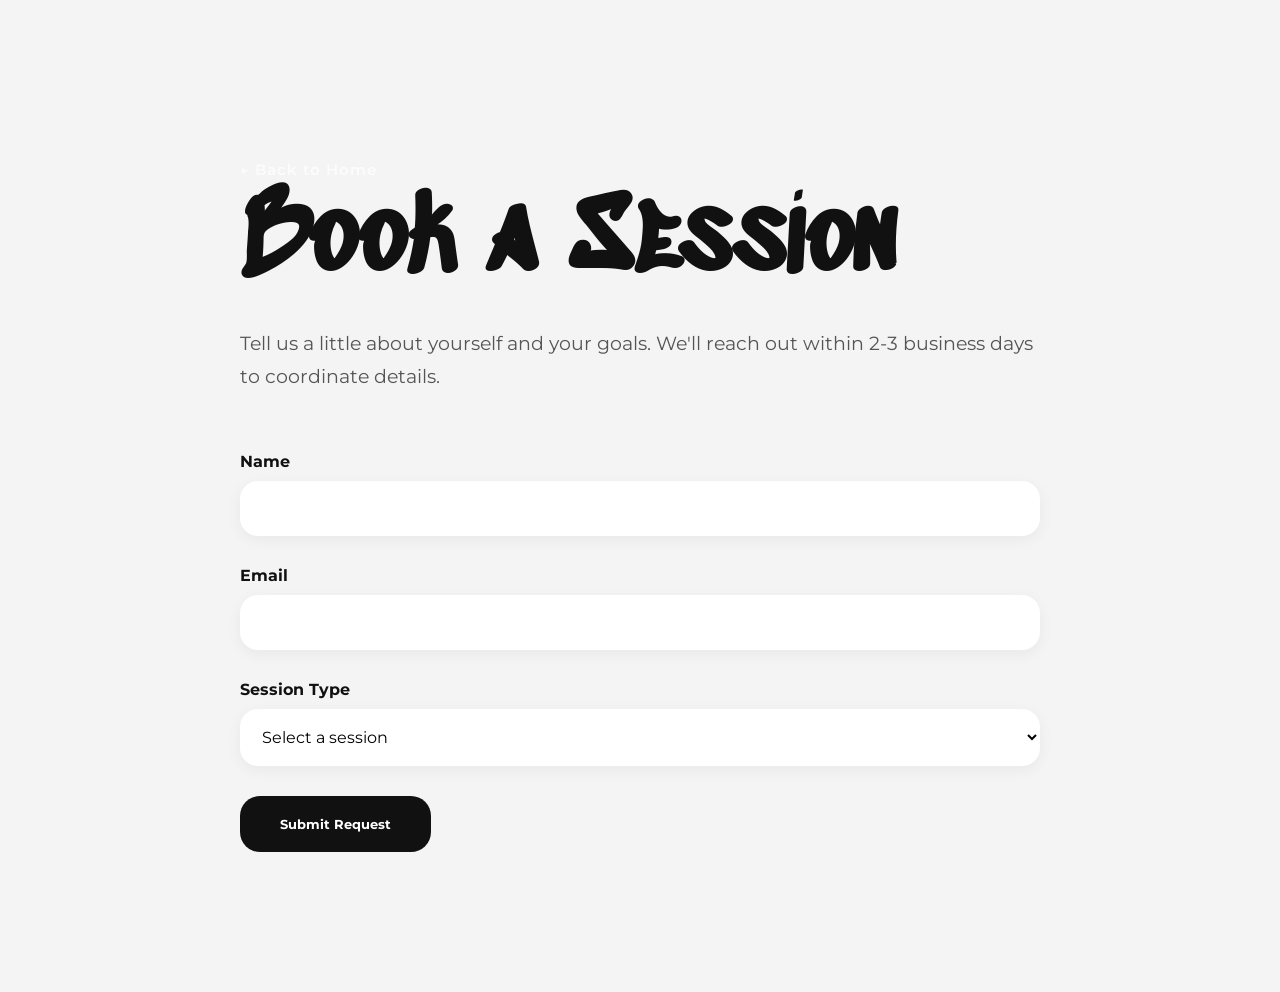
==== booking-form.html @ 1b572d93 "Bookings and Thanks" ====
<!DOCTYPE html>
<html lang="en">

<head>
  <meta charset="UTF-8">
  <meta name="viewport" content="width=device-width, initial-scale=1.0">

  <title>Bookings</title>

  <link rel="preconnect" href="https://fonts.googleapis.com">
    <link rel="preconnect" href="https://fonts.gstatic.com" crossorigin>

    <link href="https://fonts.googleapis.com/css2?family=Montserrat:wght@400;700;900&display=swap" rel="stylesheet">

    <link href="https://fonts.googleapis.com/css2?family=Sedgwick+Ave+Display&display=swap" rel="stylesheet">

    <link rel="preconnect" href="https://fonts.googleapis.com">
    <link rel="preconnect" href="https://fonts.gstatic.com" crossorigin>

  <link rel="stylesheet" href="css/style.css">
</head>
<body>
    <section class="booking-page">

        <div class="booking-container">

            <a href="index.html" class="back-home">
                ← Back to Home
            </a>

            <h1>Book a Session</h1>

            <p class="booking-intro">
                Tell us a little about yourself and your goals. We'll reach out within 2-3 business days to coordinate details.
            </p>

            <form
                action="https://formspree.io/f/xrewznol"
                method="POST"
                class="booking-form">

                <input
                    type="hidden"
                    name="_subject"
                    value="New Crux Coaching Booking Request"
                >

                <div class="form-group">
                    <label for="name">Name</label>
                    <input
                        type="text"
                        id="name"
                        name="name"
                        required
                    >
                </div>

                <div class="form-group">
                    <label for="email">Email</label>
                    <input
                        type="email"
                        id="email"
                        name="email"
                        required
                    >
                </div>

                <div class="form-group">
                    <label for="session-type">Session Type</label>

                    <select
                        id="session-type"
                        name="session-type"
                        required
                    >
                        <option value="">Select a session</option>
                        <option value="send-session">Send Session</option>
                        <option value="video-review">Video Review</option>
                        <option value="training-plan">Training Plan</option>
                    </select>
                </div>

                <div id="send-session-fields">

                    <div class="form-group">
                        <label for="project">Current Project</label>

                        <input
                            type="text"
                            id="project"
                            name="project"
                        >
                    </div>

                    <div class="form-group">
                        <label for="location">Preferred Location</label>

                        <input
                            type="text"
                            id="location"
                            name="location"
                        >
                    </div>

                    <div class="form-group">

                        <label for="climbers">
                            How Many Climbers?
                        </label>

                        <select
                            id="climbers"
                            name="climbers"
                        >
                            <option value="">
                                Select
                            </option>

                            <option value="1">
                                Solo
                            </option>

                            <option value="2">
                                Pair
                            </option>

                            <option value="3">
                                Group (3)
                            </option>

                            <option value="4">
                                Group (4)
                            </option>

                        </select>

                    </div>

                    <div class="availability-section">

                        <label class="availability-label">
                            Preferred Dates
                        </label>

                        <div class="availability-grid">

                            <div class="form-group">

                                <label for="date1">
                                    Preferred Date 1 *
                                </label>

                                <input
                                    type="date"
                                    id="date1"
                                    name="date1"
                                >

                            </div>

                            <div class="form-group">

                                <label for="date2">
                                    Preferred Date 2
                                </label>

                                <input
                                    type="date"
                                    id="date2"
                                    name="date2"
                                >

                            </div>

                            <div class="form-group">

                                <label for="date3">
                                    Preferred Date 3
                                </label>

                                <input
                                    type="date"
                                    id="date3"
                                    name="date3"
                                >

                            </div>

                        </div>

                        <div class="form-group">

                            <label for="time-pref">
                                Preferred Time
                            </label>

                            <select
                                id="time-pref"
                                name="time-pref"
                            >

                                <option value="">
                                    Select
                                </option>

                                <option value="morning">
                                    Morning
                                </option>

                                <option value="afternoon">
                                    Afternoon
                                </option>

                                <option value="evening">
                                    Evening
                                </option>

                                <option value="flexible">
                                    Flexible
                                </option>

                            </select>

                        </div>

                    </div>

                </div>

                <div id="training-fields">

                    <div class="form-group">

                        <label for="weakness">
                            Specific Area of Weakness? (not required)
                        </label>

                        <input
                            type="text"
                            id="weakness"
                            name="weakness"
                            placeholder="Finger strength, route reading, outdoor confidence, etc."
                        >

                    </div>

                    <div class="form-group">

                        <label for="climbing-style">
                            Primary Type of Climbing
                        </label>

                        <select
                            id="climbing-style"
                            name="climbing-style"
                        >

                            <option value="">
                                Select
                            </option>

                            <option value="sport">
                                Sport
                            </option>

                            <option value="trad">
                                Trad
                            </option>

                            <option value="boulder">
                                Boulder
                            </option>

                        </select>

                    </div>

                </div>

                <div id="grade-field">

                    <div class="form-group">

                        <label for="grade">
                            Current Projecting Grade
                        </label>

                        <input
                            type="text"
                            id="grade"
                            name="grade"
                            placeholder="5.11d, V6, 5.10+"
                        >

                    </div>

                </div>

                <div id="video-field">
                    <div class="form-group">

                        <label for="video-link">
                            Video Link
                        </label>

                        <input
                            type="url"
                            id="video-link"
                            name="video-link"
                            placeholder="Google Drive, Dropbox, YouTube, Vimeo, etc."
                        >

                    </div>
                </div>

                <div id="notes-field">

                    <div class="form-group">

                        <label for="notes">
                            Additional Notes
                        </label>

                        <textarea
                            id="notes"
                            name="notes"
                            rows="5"
                        ></textarea>

                    </div>

                </div>

                <button
                    type="submit"
                    href="thanks.html"
                    class="submit-button"
                >
                    Submit Request
                </button>

            </form>

        </div>
    </section>

    <script>

        const sessionType =
            document.getElementById("session-type");

        const climbers =
            document.getElementById("climbers");

        const sendFields =
            document.getElementById("send-session-fields");

        const project =
            document.getElementById("project");

        const locationField =
            document.getElementById("location");

        const date1 =
            document.getElementById("date1");

        const date2 =
            document.getElementById("date2");

        const date3 =
            document.getElementById("date3");

        const timePref =
            document.getElementById("time-pref");

        const notesField =
            document.getElementById("notes-field");

        const trainingFields =
            document.getElementById("training-fields");

        const climbingStyle =
            document.getElementById("climbing-style");

        const gradeField =
            document.getElementById("grade-field");

        const grade =
            document.getElementById("grade");

        const weakness =
            document.getElementById("weakness");

        const videoField =
            document.getElementById("video-field");

        const videoLink =
            document.getElementById("video-link");

        sessionType.addEventListener("change", () => {

            sendFields.style.display = "none";
            trainingFields.style.display = "none";
            gradeField.style.display = "none";
            notesField.style.display = "none";

            project.required = false;
            locationField.required = false;
            climbers.required = false;
            date1.required = false;
            date2.required = false;
            date3.required = false;
            timePref.required = false;

            weakness.required = false;
            climbingStyle.required = false;
            grade.required = false;

            if(sessionType.value === "send-session"){

                sendFields.style.display = "flex";

                project.required = true;
                locationField.required = true;
                climbers.required = true;
                date1.required = true;
                timePref.required = true;
            }

            if(sessionType.value === "training-plan"){

                trainingFields.style.display = "flex";

                climbingStyle.required = true;
            }

            if(sessionType.value === "video-review"){

                videoField.style.display = "flex";

                videoLink.required = true;
            }

        });

        climbingStyle.addEventListener("change", () => {

            if(climbingStyle.value !== ""){

                gradeField.style.display = "flex";

                grade.required = true;

            } else {

                gradeField.style.display = "none";

                grade.required = false;
            }

        });

        grade.addEventListener("input", () => {

            if(grade.value.trim() !== ""){

                notesField.style.display = "flex";

            } else {

                notesField.style.display = "none";
            }

        });

        timePref.addEventListener("change", () => {

            if(timePref.value !== ""){

                notesField.style.display = "flex";

            }

            else{

                notesField.style.display = "none";

            }

        });

        sessionType.addEventListener("change", () => {

            console.log(sessionType.value);

        });

    </script>
</body>
</html>
---- css/style.css ----
* {
  margin: 0;
  padding: 0;
  box-sizing: border-box;
}

html{
    scroll-behavior:smooth;
}

:root{
  --bg-light: #d8dde3;
  --text-dark: #111;
  --text-light: #f7f0ff;

  --section-padding: 100px;
  --card-radius: 24px;
}

/* =========================
   HERO SECTION
========================= */

body {
  background: var(--bg-light);
  color: #1f1f1f;
  font-family: 'Montserrat', sans-serif;
}

nav{
    position:absolute;
    top:0;
    left:0;
    width:100%;

    display:flex;
    justify-content:space-between;
    align-items:center;

    padding:25px 45px;

    z-index:10;
}

@media (max-width:480px){

    nav{
        flex-direction:column;
        gap:10px;
    }

}

.logo{
    color:white;
    font-family:'Montserrat', sans-serif;
    font-size:1rem;
}

.nav-button{
    color:white;
    text-decoration:none;

    font-family:'Montserrat', sans-serif;
    font-size:1rem;
}

.hero {
  height: calc(100vh - 0px);

  background-image: url("../images/hero.jpg");
  background-size: cover;
  background-position: center;

  display: flex;
  justify-content: center;
  align-items: center;

  position: relative;
}

.hero::before {
  content: "";

  position: absolute;
  inset: 0;

  background: rgba(0,0,0,0.15);
}

.hero-overlay {
  max-width: 1200px;

  margin: auto;

  position: relative;

  z-index: 2;

  text-align: center;
  
  color: #E7F0FF;
}

.hero-overlay h1{
    font-family:'Sedgwick Ave Display', cursive;

    font-size:clamp(3rem, 8vw, 8rem);

    font-weight:600;

    letter-spacing:0.08em;

    line-height:1;

    margin-bottom:20px;

    text-transform:uppercase;
}

.hero-overlay p{
    font-family:'Montserrat', sans-serif;

    font-size:clamp(.85rem,1.5vw,1.1rem);

    font-weight:700;

    letter-spacing:3px;

    text-transform:uppercase;

    margin-bottom:clamp(40px, 8vh, 120px);
}

.hero-button{

    display:inline-block;

    padding:17px 34px;

    background:#e9edf7;

    color:#111;

    text-decoration:none;

    border-radius:30px;

    font-family:'Montserrat', sans-serif;

    font-weight:700;

    font-size:clamp(1rem, 2vw, 2rem);

    letter-spacing:clamp(2px, 0.8vw, 12px);

    text-transform:uppercase;

    border:3px solid rgba(0,0,0,.35);

    transition:.3s;

    box-shadow: 0 8px 25px rgba(0,0,0,.25);
}

.hero-button:hover{
    transform:scale(1.02);

    box-shadow: 0 12px 30px rgba(0,0,0,.3);

    background:#86744D;

    color:#E7F0FF;
}

/* ==========================
   PROOF SECTION
========================== */

.proof{
    background:
    linear-gradient(
        to bottom,
        transparent 10%,
        white 90%
    ),
    url("../images/victory.jpg");

    background-size: cover;

    background-position: center;

    height:50vh;

    padding:150px 40px;

    text-align:center;
}

.proof-content{

    max-width:100%;

    text-align:left;
}

.proof h2{

    font-family:'Montserrat', sans-serif;

    font-size:clamp(5rem, 14vw, 10rem);

    font-weight:900;

    line-height:1;

    color:#305e98;

    margin-bottom:0px;
}

.proof p{

    font-family:'Montserrat', sans-serif;

    font-size:clamp(1.2rem, 2vw, 2rem);

    font-weight:800;

    letter-spacing:3px;

    text-transform:uppercase;

    color:#111;

    margin-bottom:15px;
}

.proof span{

    display:block;

    font-family:'Montserrat', sans-serif;

    font-size:clamp(1rem, 1.5vw, 1.2rem);

    letter-spacing:4px;

    margin-bottom:10px;

    text-transform:uppercase;

    color:#666;
}

/* =========================
   COACHES SECTION
========================= */

.coaches,
.sessions{
    overflow:hidden;
}

.coaches{
    color: #E7F0FF;

    background: 
        linear-gradient(
        to bottom,
        white 0%,
        black 100%
    );

    padding:120px 8%;
}

.coaches-header{
    text-align:center;

    max-width:900px;

    margin:0 auto 100px;
}

.coaches-header h2{
    font-family:'Montserrat', cursive;

    font-size:clamp(3rem, 6vw, 5rem);

    color:#111;

    margin-bottom:20px;
}

.coaches-header p{
    font-family:'Montserrat', sans-serif;

    font-size:clamp(1rem, 2.5vw, 1.4rem);

    line-height:1.6;

    max-width:700px;

    margin:0 auto;
   
    color:#444;
}

.coach-grid{
    display:grid;
    grid-template-columns:1fr 1fr;
    gap:80px;
}

.coach-card{
    position:relative;

    overflow:hidden;

    border-radius:24px;

    aspect-ratio: 4 / 5;
    min-height:500px;
    
    box-shadow:
    0 10px 30px rgba(0,0,0,.12);

    max-height:900px;
}

.coach-card:hover img{
    transform: scale(1.06);
}

.coach-card img{
    width:100%;

    height:100%;

    object-fit:cover;

    display:block;

    transition: transform .6s ease;
}

@media (max-width: 1200px){
    .coach-grid{
        grid-template-columns:1fr;
    }
    .coach-card{

        aspect-ratio:16/9;

        min-height:450px;
    }
}


.coach-overlay{
    position:absolute;

    inset:0;

    transition: background .4s ease;

    display:flex;

    flex-direction:column;

    justify-content:left;

    padding:50px;

    color:white;

    background:
    linear-gradient(
        135deg,
        rgba(0,0,0,.75) 0%,
        rgba(0,0,0,.45) 35%,
        rgba(0,0,0,0) 70%
    );
}

@media (max-width:600px){

    .coach-overlay{

        background:
        linear-gradient(
            180deg,
            rgba(0,0,0,.75),
            rgba(0,0,0,.45)
        );
    }

}

.coach-overlay h3{
    font-family:'Sedgwick Ave Display', cursive;

    font-size:clamp(2rem,4vw,4rem);

    margin-bottom:15px;

    line-height:.95;
}

.coach-line{
    width:100px;

    height:2px;

    background:white;

    margin-bottom:20px;
}

.coach-overlay h4{
    font-family:'Montserrat', sans-serif;

    font-size:1.1rem;

    font-weight:700;

    margin-bottom:20px;
}

.coach-overlay p{
    font-family:'Montserrat', sans-serif;

    font-size:1.05rem;

    line-height:1.8;

    max-width:220px;

    margin-bottom:30px;
}

.coach-button{
    display:inline-block;

    width:max-content;

    padding:14px 28px;

    background:#e9edf7;

    color:#111;

    text-decoration:none;

    border-radius:16px;

    font-weight:700;

    transition:
        transform .3s ease,
        background .3s ease;
}

.coach-button:hover{

    transform:scale(1.02);

    background:#86744D;

    color:#E7F0FF;
}

.coach-card:hover img{
    transform: scale(1.06);
}

/* =========================
   SESSIONS SECTION
========================= */

.sessions {
  min-height:100vh;

  padding:120px 8%;

  background:linear-gradient(
    to bottom,
    transparent 85%,
    black 100%
  ),
  url("../images/night-flatiron.jpg");

  background-size: cover;

  background-position: center;

  display: flex;

  justify-content: center;

  align-items: center;

  position: relative;
}

.sessions-content{
    max-width:1400px;

    width:100%;

    margin:0 auto;

    display:grid;

    grid-template-columns:1fr 1fr;

    gap:60px;

    align-items:start;
}

@media (max-width:1200px){

    .sessions-content{
        grid-template-columns:1fr;
    }

    .sessions-right{
        display:none;
    }

}

/* LEFT SIDE */

.sessions-header {

    margin-bottom:60px;
}

.sessions-header h2 {

    font-family:'Montserrat', cursive;

    font-size:clamp(3rem, 6vw, 5rem);

    color:#E7F0FF;

    margin-bottom:10px;
}

.sessions-line {

    width:50px;

    height:2px;

    background:#E7F0FF;

    margin-bottom:20px;
}

.sessions-header p {

    font-family:'Montserrat', sans-serif;

    font-size:1.4rem;

    color:#bdbdbd;

    max-width:350px;

    line-height:1.5;
}

/* SESSION CARDS */

.session-card {
    transition: .3s ease;

    position:relative;

    overflow:hidden;

    border-radius:20px;

    min-height:250px;

    display:flex;

    justify-content:space-between;

    align-items:center;

    padding:50px;

    margin-bottom:16px;

    color:white;

    background-size:cover;

    background-position:center;

    align-items: flex-end;

    max-height:350px;
}

.session-card:hover{
    transform:translateX(8px);
}

.session-card::before {

    content:"";

    position:absolute;

    inset:0;

    background:rgba(0,0,0,.65);
}

.session-text,
.session-btn {
    margin-bottom:10px;

    position:relative;

    z-index:2;
}

.session-icon {

    font-size:2rem;

    margin-bottom:10px;
}

.session-card h3 {

    font-family:'Sedgwick Ave Display', cursive;

    font-size:clamp(1.8rem,3vw,2.8rem);

    margin-bottom:10px;
}

.session-card p {

    font-family:'Montserrat', sans-serif;

    max-width:400px;

    line-height:1.5;

    color:#e0e0e0;
}

.session-btn {

    background:#E7F0FF;

    color:#111;

    padding:14px 28px;

    border-radius:30px;

    text-decoration:none;

    font-family:'Montserrat', sans-serif;

    font-weight:700;

    white-space:nowrap;
}

.session-btn:hover{
    transform:scale(1.02);

    background:#86744D;

    color:#E7F0FF;
}

/* =========================
   FOOTER
========================= */

.footer{

    background:#000;

    color:#E7F0FF;

    padding:100px 40px 30px;

    text-align:center;
}

.footer-content{

    max-width:900px;

    margin:0 auto;
}

.footer h2{

    font-family:'Sedgwick Ave Display', cursive;

    font-size: clamp(2rem, 4vw, 3rem);

    margin-bottom:15px;

    letter-spacing:3px;
}

.footer p{

    font-family:'Montserrat', sans-serif;

    font-size:1.2rem;

    margin-bottom:40px;

    color:rgba(231,240,255,.75);
}

.footer-button{

    display:inline-block;

    padding:16px 34px;

    background:#E7F0FF;

    color:#111;

    text-decoration:none;

    border-radius:30px;

    font-family:'Montserrat', sans-serif;

    font-weight:700;

    letter-spacing:2px;

    text-transform:uppercase;

    transition:.3s;

    margin-bottom:50px;
}

.footer-button:hover{

    background:#86744D;

    color:#E7F0FF;

    transform:scale(1.03);
}

.footer-links{

    display:flex;

    justify-content:center;

    gap:30px;

    margin-bottom:40px;
}

.footer-links a{

    color:#E7F0FF;

    text-decoration:none;

    font-family:'Montserrat', sans-serif;

    transition:.3s;
}

.footer-links a:hover{

    color:#86744D;
}

.footer-top{

    max-width:1400px;

    margin:0 auto;

    display:flex;

    justify-content:space-between;

    align-items:flex-start;

    gap:80px;
}

.footer-brand{

    text-align:left;
}

.footer-actions{

    display:flex;

    flex-direction:column;

    align-items:flex-end;

    gap:30px;
}

.footer-bottom{

    font-family:'Montserrat', sans-serif;

    font-size:.9rem;

    color:rgba(231,240,255,.5);

    border-top:1px solid rgba(231,240,255,.15);

    padding-top:25px;
}

/* =========================
   Send Sesh Page 
========================= */

.send-hero{
    height:100vh;

    background-image:
        linear-gradient(
            rgba(0,0,0,.45),
            rgba(0,0,0,.45)
        ),
        url("../images/send-hero.jpg");

    background-size:cover;

    background-position:center;

    display:flex;

    align-items:center;
}

.send-hero-overlay{
    max-width:650px;

    padding-left:8%;
}

.send-hero h1{
    font-family:'Sedgwick Ave Display', cursive;

    font-size:clamp(4rem,8vw,8rem);

    color:white;

    margin-bottom:20px;
}

.send-hero p{
    color:white;

    font-size:1.3rem;

    line-height:1.6;

    margin-bottom:35px;

    max-width:500px;
}

.how-we-send{
    background:#f4f4f4;

    padding:120px 8%;
}

.process-grid{
    display:grid;

    grid-template-columns:repeat(3,1fr);

    gap:40px;

    margin-top:60px;
}

.process-card{
    background:white;

    padding:40px;

    border-radius:24px;
}

.send-cta{
    background:#111;

    color:white;

    text-align:center;

    padding:140px 8%;
}

.send-cta h2{
    font-family:'Sedgwick Ave Display', cursive;

    font-size:5rem;

    margin-bottom:20px;
}

.scroll-button{

    display:inline-flex;

    flex-direction:column;

    align-items:center;

    gap:10px;

    margin-top:40px;

    padding:18px 28px;

    border:2px solid rgba(255,255,255,.7);

    border-radius:20px;

    color:white;

    text-decoration:none;

    backdrop-filter:blur(4px);

    transition:.3s ease;
}

.scroll-button span{

    font-family:'Montserrat', sans-serif;

    font-size:.9rem;

    font-weight:700;

    letter-spacing:3px;

    text-transform:uppercase;
}

.scroll-icon{

    font-size:2rem;
}

.scroll-button:hover{

    transform:translateY(4px);

    background:rgba(255,255,255,.1);
}

.pricing{
    background:white;

    padding:120px 8%;

    text-align:center;
}

.pricing h2{
    font-family:'Sedgwick Ave Display', cursive;

    font-size:clamp(3rem,6vw,5rem);

    color:#111;

    margin-bottom:60px;
}

.pricing-grid{
    display:grid;

    grid-template-columns:repeat(3,1fr);

    gap:40px;

    max-width:1000px;

    margin:0 auto;
}

.pricing-card{
    background:#f7f7f7;

    padding:60px 40px;

    border-radius:24px;

    box-shadow:
        0 10px 30px rgba(0,0,0,.08);

    transition:.3s ease;
}

.pricing-card:hover{
    transform:translateY(-6px);
}

.pricing-card h3{
    font-family:'Montserrat', sans-serif;

    font-size:1.8rem;

    margin-bottom:20px;

    color:#111;
}

.pricing-card span{
    display:block;

    font-size:3.5rem;

    font-weight:800;

    color:#86744D;

    margin-bottom:20px;
}

.pricing-card p{
    color:#555;

    font-size:1.1rem;
}

.back-home{
    display:block;

    margin: 20px auto 0;

    color:white;

    text-decoration:none;

    font-family:'Montserrat', sans-serif;

    font-size:.95rem;

    font-weight:600;

    letter-spacing:1px;

    opacity:.8;

    transition:.25s ease;
}

.back-home:hover{

    opacity:1;

    transform:translateX(-4px);
}

/* =========================
   Training Regime Page
========================= */

.training-hero{
    height:100vh;

    background-image:
        linear-gradient(
            135deg,
            transparent 40%,
            black 90%
        ),
        url("../images/hangboard.jpg");

    background-size:cover;

    background-position:center;

    display:flex;

    align-items:center;
}

.training-hero-overlay{
    max-width:650px;

    padding-left:8%;
}

.training-hero h1{
    font-family:'Sedgwick Ave Display', cursive;

    font-size:clamp(4rem,8vw,8rem);

    color:white;

    margin-bottom:20px;
}

.training-hero p{
    color:white;

    font-size:1.3rem;

    line-height:1.6;

    margin-bottom:35px;

    max-width:500px;
}

/* =========================
   Video Review Page
========================= */

.video-hero{
    height:100vh;

    background-image:
        linear-gradient(
            135deg,
            transparent 40%,
            black 90%
        ),
        url("../images/video-review.jpg");

    background-size:cover;

    background-position:center;

    display:flex;

    align-items:center;
}

.video-hero-overlay{
    max-width:650px;

    padding-left:8%;
}

.video-hero h1{
    font-family:'Sedgwick Ave Display', cursive;

    font-size:clamp(4rem,8vw,8rem);

    color:white;

    margin-bottom:20px;
}

.video-hero p{
    color:white;

    font-size:1.3rem;

    line-height:1.6;

    margin-bottom:35px;

    max-width:500px;
}

/* =========================
   Booking Form Page
========================= */

.booking-page{

    min-height:100vh;

    background:#f4f4f4;

    padding:140px 8%;
}

.booking-container{

    max-width:800px;

    margin:0 auto;
}

.booking-container h1{

    font-family:'Sedgwick Ave Display', cursive;

    font-size:clamp(4rem,8vw,7rem);

    color:#111;

    margin-bottom:20px;
}

.booking-intro{

    font-family:'Montserrat', sans-serif;

    font-size:1.2rem;

    color:#555;

    line-height:1.7;

    margin-bottom:60px;
}
.booking-form{

    display:flex;

    flex-direction:column;

    gap:30px;
}

.form-group{

    display:flex;

    flex-direction:column;

    gap:10px;
}

.form-group label{

    font-family:'Montserrat', sans-serif;

    font-weight:700;

    color:#111;
}

.form-group input,
.form-group select,
.form-group textarea{

    width:100%;

    padding:18px;

    border:none;

    border-radius:18px;

    background:white;

    font-family:'Montserrat', sans-serif;

    font-size:1rem;

    box-shadow:
        0 4px 15px rgba(0,0,0,.05);
}

.form-group textarea{

    resize:vertical;
}

.submit-button{

    align-self:flex-start;

    padding:20px 40px;

    border:none;

    border-radius:20px;

    background:#111;

    color:white;

    font-family:'Montserrat', sans-serif;

    font-weight:700;

    cursor:pointer;

    transition:.3s ease;
}

.submit-button:hover{

    background:#86744D;

    transform:translateY(-2px);
}

/* =========================
   What's Next Page
========================= */

.next-steps{

    margin-top:100px;
}

.next-steps h2{

    font-family:'Sedgwick Ave Display', cursive;

    font-size:3rem;

    margin-bottom:40px;
}

.steps-grid{

    display:grid;

    grid-template-columns:repeat(4,1fr);

    gap:20px;
}

.step{

    background:white;

    padding:30px;

    border-radius:20px;

    text-align:center;

    box-shadow:
        0 8px 20px rgba(0,0,0,.05);
}

.step span{

    display:block;

    font-size:2rem;

    font-weight:800;

    color:#86744D;

    margin-bottom:15px;
}

#send-session-fields{

    display:none;
}

#notes-field{

    display:none;
}

button:disabled{

    opacity:.5;

    cursor:not-allowed;
}

#notes-field{

    display:none;

    animation:fadeIn .3s ease;
}

@keyframes fadeIn{

    from{

        opacity:0;

        transform:translateY(10px);
    }

    to{

        opacity:1;

        transform:translateY(0);
    }

}

#send-session-fields,
#training-fields{
    display:none;

    flex-direction:column;

    gap:24px;

    margin-top:24px;
}

#training-fields,
#grade-field,
#video-field,
#notes-field{
    display:none;
}

.availability-section{

    display:flex;

    flex-direction:column;

    gap:20px;
}

.availability-grid{

    display:grid;

    grid-template-columns:repeat(3,1fr);

    gap:20px;
}

.availability-label{

    font-weight:700;

    margin-bottom:5px;
}

@media (max-width:768px){

    .availability-grid{

        grid-template-columns:1fr;
    }

}

/* =========================
   THANK YOU PAGE
========================= */

.thanks-page{

    min-height:100vh;

    background:
    linear-gradient(
        180deg,
        #f4f4f4 0%,
        #ffffff 100%
    );

    display:flex;

    justify-content:center;

    align-items:center;

    padding:60px 8%;
}

.thanks-container{

    max-width:700px;

    text-align:center;
}

.thanks-check{

    width:100px;

    height:100px;

    margin:0 auto 40px;

    border-radius:50%;

    background:#86744D;

    color:white;

    font-size:3rem;

    font-weight:700;

    display:flex;

    justify-content:center;

    align-items:center;
}

.thanks-container h1{

    font-family:'Sedgwick Ave Display', cursive;

    font-size:clamp(4rem,8vw,7rem);

    color:#111;

    margin-bottom:30px;
}

.thanks-container p{

    font-family:'Montserrat', sans-serif;

    font-size:1.2rem;

    line-height:1.8;

    color:#555;

    max-width:550px;

    margin:0 auto 50px;
}

.thanks-button{

    display:inline-block;

    padding:20px 40px;

    background:#111;

    color:white;

    text-decoration:none;

    border-radius:20px;

    font-family:'Montserrat', sans-serif;

    font-weight:700;

    transition:.3s ease;
}

.thanks-button:hover{

    background:#86744D;

    transform:translateY(-2px);
}




/* CARD IMAGES */

.video-review {

    background-image:url("../images/video-review.jpg");
}

.day-wall {

    background-image:url("../images/send-sesh.jpg");
}

.training {

    background-image:url("../images/training.jpg");
}




/* =========================
   LAPTOPS
========================= */
@media (max-width:1400px){

    .coach-grid{
        gap:50px;
    }

    .sessions-content{
        gap:40px;
    }

}





/* =========================
   TABLET
========================= */

@media (max-width:1000px){

    nav{
        padding:20px 25px;
    }

    .hero-overlay h1{
        transform:none;
    }

    .coach-grid{
        grid-template-columns:1fr;
    }

    .sessions-content{
        grid-template-columns:1fr;
    }

    .sessions-right{
        min-height:500px;
    }

    .session-card{

        flex-direction:column;

        align-items:flex-start;

        justify-content:flex-end;

        gap:20px;
    }

    .process-grid{
        grid-template-columns:1fr;
    }
}





/* =========================
   MOBILE
========================= */

@media (max-width:768px){

    .hero-overlay h1{
        font-size:3.5rem;
        letter-spacing:2px;
    }

    .hero-overlay p{
        font-size:.9rem;
    }

    .hero-button{
        letter-spacing:4px;
        padding:14px 22px;
    }

    .coaches-header h2{
        font-size:3.5rem;
        transform:none;
    }

    .coach-overlay{
        padding:30px;
    }

    .coach-overlay h3{
        font-size:2.5rem;
    }

    .sessions-header h2{
        font-size:3.5rem;
    }

    .session-card{
        flex-direction:column;
        align-items:flex-start;
        gap:20px;
        padding:30px;
    }

    .session-btn{
        align-self:flex-start;

        padding:12px 20px;

        font-size:.9rem;
    }

    .footer-top{

        flex-direction:column;

        align-items:center;

        text-align:center;

        gap:40px;
    }

    .footer-brand{

        text-align:center;
    }

    .footer-actions{

        align-items:center;
    }

    .pricing-grid{
        grid-template-columns:1fr;
    }

}
@media (max-width:600px){

    nav{
        padding:15px 20px;
    }

    .logo,
    .nav-button{
        font-size:.85rem;
    }

    .hero{
        padding:0 20px;
    }

    .hero-overlay h1{
        font-size:3rem;
    }

    .hero-overlay p{
        letter-spacing:1px;
    }

    .coaches{
        padding:80px 20px;
    }

    .sessions{
        padding:80px 20px;
    }

    .coach-overlay{
        padding:20px;
    }

    .coach-overlay h4{
        font-size:.95rem;
    }

    .coach-overlay p{
        max-width:none;
        font-size:.95rem;
    }

    .session-card{
        min-height:220px;
        padding:20px;
    }

    .session-card p{
        font-size:.9rem;
    }
}
@media (max-width: 480px){
    .proof{

        padding:100px 25px;
    }

    .proof p{

        letter-spacing:2px;
    }

    .proof span{

        letter-spacing:2px;
    }

    .coach-card{
        width:100%;
        min-height:700px;
    }

    .coach-content{
        padding:40px;
    }

    .coach-content p{

        font-size:1rem;
    }

    .coach-content h3{
        font-size:3.5rem;
        line-height:.9;
    }
    .coaches-header p{

        max-width:320px;

        font-size:1rem;

        line-height:1.5;
    }
    .coaches-header h2{

        font-size:4rem;

        line-height:.9;
    }

}
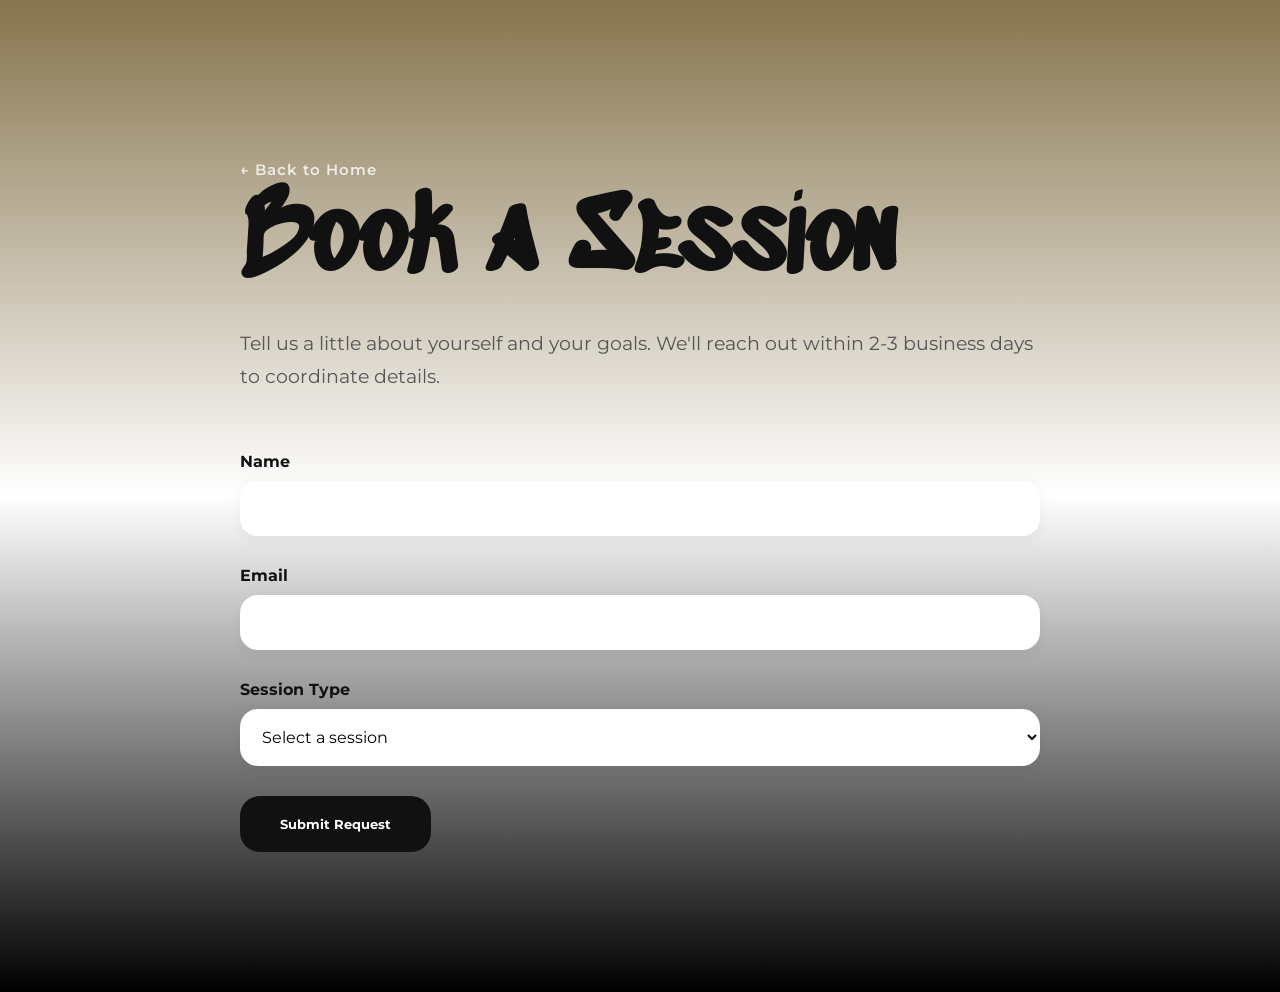
==== commit 8c21f781: "Adding favicon" ====
--- a/booking-form.html
+++ b/booking-form.html
@@ -6,6 +6,12 @@
   <meta name="viewport" content="width=device-width, initial-scale=1.0">
 
   <title>Bookings</title>
+
+    <link
+        rel="icon"
+        type="image/png"
+        href="images/favicon.png"
+    >
 
   <link rel="preconnect" href="https://fonts.googleapis.com">
     <link rel="preconnect" href="https://fonts.gstatic.com" crossorigin>
@@ -333,7 +339,6 @@
 
                 <button
                     type="submit"
-                    href="thanks.html"
                     class="submit-button"
                 >
                     Submit Request
@@ -495,6 +500,65 @@
 
         });
 
+        const form =
+            document.querySelector(".booking-form");
+
+        form.addEventListener("submit", async (e) => {
+
+            e.preventDefault();
+
+            const submitButton =
+                document.querySelector(".submit-button");
+
+            submitButton.disabled = true;
+
+            submitButton.textContent =
+                "Submitting...";
+
+            try {
+
+                const response = await fetch(
+                    "https://formspree.io/f/xrewznol",
+                    {
+                        method: "POST",
+                        body: new FormData(form),
+                        headers: {
+                            "Accept": "application/json"
+                        }
+                    }
+                );
+
+                if(response.ok){
+
+                    window.location.href =
+                        "thanks.html";
+
+                } else {
+
+                    alert(
+                        "Something went wrong. Please try again."
+                    );
+
+                    submitButton.disabled = false;
+
+                    submitButton.textContent =
+                        "Submit Request";
+                }
+
+            } catch(error){
+
+                alert(
+                    "Connection error. Please try again."
+                );
+
+                submitButton.disabled = false;
+
+                submitButton.textContent =
+                    "Submit Request";
+            }
+
+        });
+
     </script>
 </body>
 </html>
--- a/css/style.css
+++ b/css/style.css
@@ -1198,7 +1198,12 @@
 
     min-height:100vh;
 
-    background:#f4f4f4;
+    background:linear-gradient(
+    to bottom,
+    #86744D 0%,
+    White 50%,
+    black 100%
+    );
 
     padding:140px 8%;
 }
@@ -1476,9 +1481,10 @@
     background:
     linear-gradient(
         180deg,
-        #f4f4f4 0%,
+        transparent 0%,
         #ffffff 100%
-    );
+    ),
+    url("../images/celebration.jpg");
 
     display:flex;
 
@@ -1553,7 +1559,7 @@
 
     padding:20px 40px;
 
-    background:#111;
+    background: black;
 
     color:white;
 
